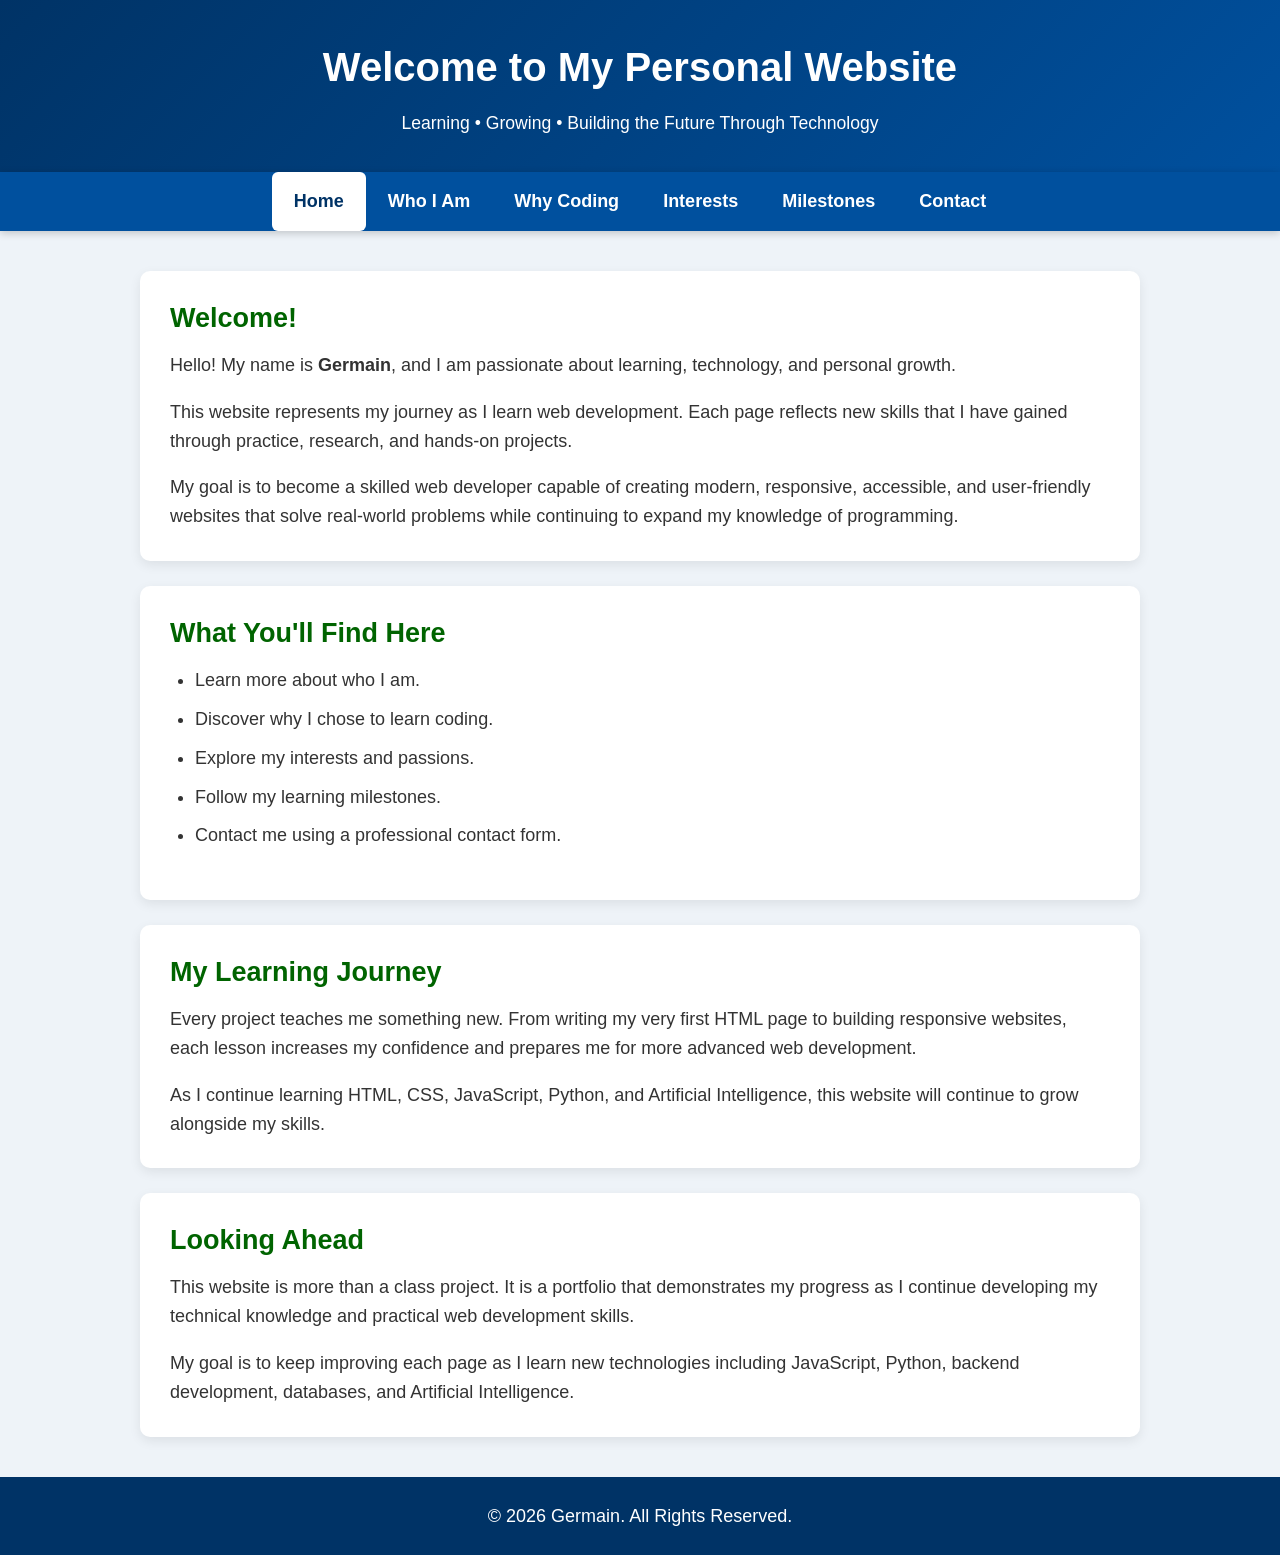
==== index.html @ 169ce285 "all files" ====
<!DOCTYPE html>
<html lang="en">

<head>
    <meta charset="UTF-8">
    <meta name="viewport" content="width=device-width, initial-scale=1.0">

    <meta name="description"
          content="Germain's personal website and web development learning journey.">

    <title>Home | Germain's Website</title>

    <link rel="stylesheet" href="style.css">
</head>

<body>

    <!-- Skip Link -->
    <a class="skip-link" href="#main-content">
        Skip to main content
    </a>

    <!-- Header -->
    <header>
        <div class="container">
            <h1>Welcome to My Personal Website</h1>

            <p>
                Learning • Growing • Building the Future Through Technology
            </p>
        </div>
    </header>

    <!-- Navigation -->
    <nav aria-label="Main navigation">

        <ul>

            <li>
                <a href="index.html"
                   class="active"
                   aria-current="page">
                    Home
                </a>
            </li>

            <li>
                <a href="who-i-am.html">
                    Who I Am
                </a>
            </li>

            <li>
                <a href="why-coding.html">
                    Why Coding
                </a>
            </li>

            <li>
                <a href="interests.html">
                    Interests
                </a>
            </li>

            <li>
                <a href="milestones.html">
                    Milestones
                </a>
            </li>

            <li>
                <a href="contact.html">
                    Contact
                </a>
            </li>

        </ul>

    </nav>

    <!-- Main Content -->
    <main id="main-content">

        <!-- Welcome -->
        <section>

            <h2>Welcome!</h2>

            <p>
                Hello! My name is <strong>Germain</strong>, and I am passionate
                about learning, technology, and personal growth.
            </p>

            <p>
                This website represents my journey as I learn web development.
                Each page reflects new skills that I have gained through
                practice, research, and hands-on projects.
            </p>

            <p>
                My goal is to become a skilled web developer capable of creating
                modern, responsive, accessible, and user-friendly websites that
                solve real-world problems while continuing to expand my knowledge
                of programming.
            </p>

        </section>

        <!-- Website Overview -->
        <section>

            <h2>What You'll Find Here</h2>

            <ul>

                <li>
                    Learn more about who I am.
                </li>

                <li>
                    Discover why I chose to learn coding.
                </li>

                <li>
                    Explore my interests and passions.
                </li>

                <li>
                    Follow my learning milestones.
                </li>

                <li>
                    Contact me using a professional contact form.
                </li>

            </ul>

        </section>

        <!-- Learning Journey -->
        <section>

            <h2>My Learning Journey</h2>

            <p>
                Every project teaches me something new. From writing my very
                first HTML page to building responsive websites, each lesson
                increases my confidence and prepares me for more advanced
                web development.
            </p>

            <p>
                As I continue learning HTML, CSS, JavaScript, Python, and
                Artificial Intelligence, this website will continue to grow
                alongside my skills.
            </p>

        </section>

        <!-- Future Vision -->
        <section>

            <h2>Looking Ahead</h2>

            <p>
                This website is more than a class project. It is a portfolio
                that demonstrates my progress as I continue developing my
                technical knowledge and practical web development skills.
            </p>

            <p>
                My goal is to keep improving each page as I learn new
                technologies including JavaScript, Python, backend
                development, databases, and Artificial Intelligence.
            </p>

        </section>

    </main>

    <!-- Footer -->
    <footer>

        <p>
            &copy; 2026 Germain. All Rights Reserved.
        </p>

    </footer>

</body>

</html>
---- style.css ----
/* =========================================================
   GLOBAL STYLES
   ========================================================= */

/* =========================================================
   GLOBAL STYLES
   ========================================================= */

* {
    margin: 0;
    padding: 0;
    box-sizing: border-box;
}

html {
    scroll-behavior: smooth;
}

body {
    font-family: Arial, Helvetica, sans-serif;
    font-size: 18px;
    line-height: 1.6;
    background: #eef3f8;
    color: #333;
    min-height: 100vh;
}

/* =========================================================
   SKIP LINK
   ========================================================= */

.skip-link {
    position: absolute;
    left: -9999px;
    top: 10px;

    background: #ffffff;
    color: #000000;

    padding: 10px 15px;

    border: 2px solid #000000;
    border-radius: 5px;

    text-decoration: none;
    font-weight: bold;

    z-index: 9999;
}

.skip-link:focus {
    left: 10px;
}

/* =========================================================
   HEADER
   ========================================================= */

header {
    background: linear-gradient(
        135deg,
        #003366,
        #00509e
    );

    color: #ffffff;
    text-align: center;
    padding: 35px 20px;
}

header h1 {
    font-size: 2.5rem;
    margin-bottom: 10px;
}

header p {
    font-size: 1.1rem;
    margin-bottom: 0;
}

/* =========================================================
   NAVIGATION
   ========================================================= */

nav {
    background: #00509e;

    position: sticky;
    top: 0;

    z-index: 1000;

    box-shadow: 0 2px 8px rgba(0, 0, 0, 0.2);
}

nav ul {
    list-style: none;

    display: flex;
    justify-content: center;
    align-items: stretch;

    flex-wrap: wrap;

    margin: 0;
    padding: 0;
}

nav li {
    margin: 0;
}

nav a {
    display: block;

    color: #ffffff;

    text-decoration: none;

    padding: 15px 22px;

    font-weight: bold;

    transition:
        background-color 0.3s ease,
        color 0.3s ease;
}

nav a:hover {
    background: #003366;
    color: #ffd700;
}

nav a.active {
    background: #ffffff;
    color: #003366;

    border-radius: 6px;
}

/* =========================================================
   ACCESSIBILITY FOCUS
   ========================================================= */

a:focus-visible,
input:focus-visible,
textarea:focus-visible,
button:focus-visible {
    outline: 3px solid #ffd700;
    outline-offset: 3px;
}

/* =========================================================
   MAIN CONTENT
   ========================================================= */

main {
    width: min(100% - 40px, 1000px);

    margin: 40px auto;
    padding: 0;
}

section {
    background: #ffffff;

    padding: 30px;

    margin-bottom: 25px;

    border-radius: 10px;

    box-shadow:
        0 4px 12px rgba(0, 0, 0, 0.08);
}

h2 {
    color: #006400;

    margin-bottom: 15px;

    line-height: 1.3;
}

h3 {
    color: #003366;

    margin-top: 20px;
    margin-bottom: 10px;

    font-size: 1.5rem;
}

p {
    margin-bottom: 18px;
}

p:last-child {
    margin-bottom: 0;
}

ul,
ol {
    margin-left: 25px;
    margin-bottom: 20px;
}

li {
    margin-bottom: 10px;
}

/* =========================================================
   INTERESTS GALLERY
   ========================================================= */

.interest-gallery {
    text-align: center;
}

.gallery-introduction {
    max-width: 750px;
    margin: 0 auto 25px;
}

/* Image container */

.gallery-image-container {
    width: 100%;

    display: flex;
    justify-content: center;
    align-items: center;

    margin: 25px auto;
}

/* Gallery image is approximately HALF the section width */

.gallery-image-container img {
    display: block;

    width: 50%;
    max-width: 500px;

    height: auto;

    margin: 0 auto;

    border-radius: 12px;

    box-shadow:
        0 5px 12px rgba(0, 0, 0, 0.2);

    transition:
        transform 0.3s ease,
        box-shadow 0.3s ease;
}

/* Small zoom effect */

.gallery-image-container img:hover {
    transform: scale(1.02);

    box-shadow:
        0 7px 16px rgba(0, 0, 0, 0.25);
}

/* Gallery counter */

.gallery-counter {
    font-weight: bold;

    color: #555;

    margin-top: 10px;
}

/* Gallery controls */

.gallery-controls {
    display: flex;

    justify-content: center;

    gap: 15px;

    margin-top: 20px;

    flex-wrap: wrap;
}

/* =========================================================
   GENERAL IMAGES
   ========================================================= */

img {
    display: block;

    max-width: 100%;
    height: auto;

    margin: 25px auto;

    border-radius: 12px;

    box-shadow:
        0 5px 12px rgba(0, 0, 0, 0.2);
}

/* =========================================================
   LINKS
   ========================================================= */

main a {
    color: #00509e;
    font-weight: bold;
}

main a:hover {
    color: #003366;
}

/* =========================================================
   CONTACT FORM
   ========================================================= */

form {
    display: flex;

    flex-direction: column;

    gap: 12px;

    margin-top: 20px;
}

label {
    font-weight: bold;

    margin-top: 5px;
}

input,
textarea {
    width: 100%;

    padding: 12px;

    font-family: inherit;
    font-size: 16px;

    color: #333;

    background: #ffffff;

    border: 2px solid #bbb;

    border-radius: 6px;

    transition:
        border-color 0.3s ease,
        box-shadow 0.3s ease;
}

input::placeholder,
textarea::placeholder {
    color: #666;
}

input:focus,
textarea:focus {
    border-color: #00509e;

    outline: none;

    box-shadow:
        0 0 5px rgba(0, 80, 158, 0.4);
}

textarea {
    resize: vertical;

    min-height: 150px;
}

/* =========================================================
   BUTTONS
   ========================================================= */

.button {
    display: inline-block;

    padding: 14px 20px;

    border: none;
    border-radius: 6px;

    cursor: pointer;

    font-family: inherit;
    font-size: 17px;
    font-weight: bold;

    text-align: center;

    transition:
        background-color 0.3s ease,
        transform 0.2s ease;
}

.button:hover {
    transform: translateY(-2px);
}

.button-primary {
    background: #00509e;
    color: #ffffff;
}

.button-primary:hover {
    background: #003366;
}

.button-secondary {
    background: #666666;
    color: #ffffff;
}

.button-secondary:hover {
    background: #444444;
}

/* =========================================================
   FORM ACTIONS
   ========================================================= */

.form-actions {
    display: flex;

    gap: 15px;

    flex-wrap: wrap;

    margin-top: 20px;
}

.form-actions .button {
    min-width: 130px;
}

/* =========================================================
   MESSAGE BOX
   ========================================================= */

.message {
    padding: 15px;

    margin-top: 20px;

    border-radius: 6px;

    background: #f1f8ff;

    border-left: 5px solid #00509e;
}

.message p {
    margin-top: 15px;
}

/* =========================================================
   CONFIRMATION BOX
   ========================================================= */

#confirmation {
    background: #f4fff1;

    border: 2px solid #2e8b57;

    border-radius: 10px;

    padding: 30px;

    text-align: center;

    margin-top: 20px;
}

#confirmation h2 {
    color: #2e8b57;

    margin-bottom: 15px;
}

#confirmation p {
    font-size: 1.1rem;

    margin-bottom: 20px;
}

/* =========================================================
   CODE BLOCKS
   ========================================================= */

pre {
    background: #f4f4f4;

    padding: 15px;

    overflow-x: auto;

    border-radius: 6px;

    margin: 20px 0;

    border: 1px solid #ddd;
}

code {
    font-family:
        "Courier New",
        Courier,
        monospace;
}

/* =========================================================
   FOOTER
   ========================================================= */

footer {
    background: #003366;

    color: #ffffff;

    text-align: center;

    padding: 25px;

    margin-top: 40px;
}

footer p {
    margin-bottom: 0;
}

/* =========================================================
   RESPONSIVE DESIGN
   ========================================================= */

@media (max-width: 768px) {

    body {
        font-size: 16px;
    }

    header {
        padding: 30px 20px;
    }

    header h1 {
        font-size: 2rem;
    }

    nav ul {
        flex-direction: column;
    }

    nav a {
        text-align: center;

        border-bottom:
            1px solid rgba(255, 255, 255, 0.15);
    }

    main {
        width: min(100% - 30px, 1000px);

        margin-top: 25px;
    }

    section {
        padding: 20px;
    }

    /* Smaller gallery images on tablets */

    .gallery-image-container img {
        width: 60%;
        max-width: 400px;
    }

    .form-actions {
        flex-direction: column;
    }

    .form-actions .button,
    .button {
        width: 100%;
    }

    .gallery-controls .button {
        width: auto;
        min-width: 130px;
    }
}

/* =========================================================
   SMALL SCREENS
   ========================================================= */

@media (max-width: 480px) {

    header {
        padding: 25px 15px;
    }

    header h1 {
        font-size: 1.7rem;
    }

    header p {
        font-size: 1rem;
    }

    main {
        width: calc(100% - 20px);

        margin-top: 20px;
    }

    section {
        padding: 18px;

        border-radius: 8px;
    }

    nav a {
        padding: 12px 15px;
    }

    input,
    textarea {
        font-size: 16px;
    }

    /* Gallery images remain comfortable on phones */

    .gallery-image-container img {
        width: 80%;
        max-width: 300px;
    }

    .gallery-controls {
        flex-direction: column;
        align-items: center;
    }

    .gallery-controls .button {
        width: 100%;
    }

    footer {
        padding: 20px 15px;
    }
}

/* =========================================================
   REDUCED MOTION ACCESSIBILITY
   ========================================================= */

@media (prefers-reduced-motion: reduce) {

    html {
        scroll-behavior: auto;
    }

    *,
    *::before,
    *::after {
        transition: none !important;
        animation: none !important;
    }
}
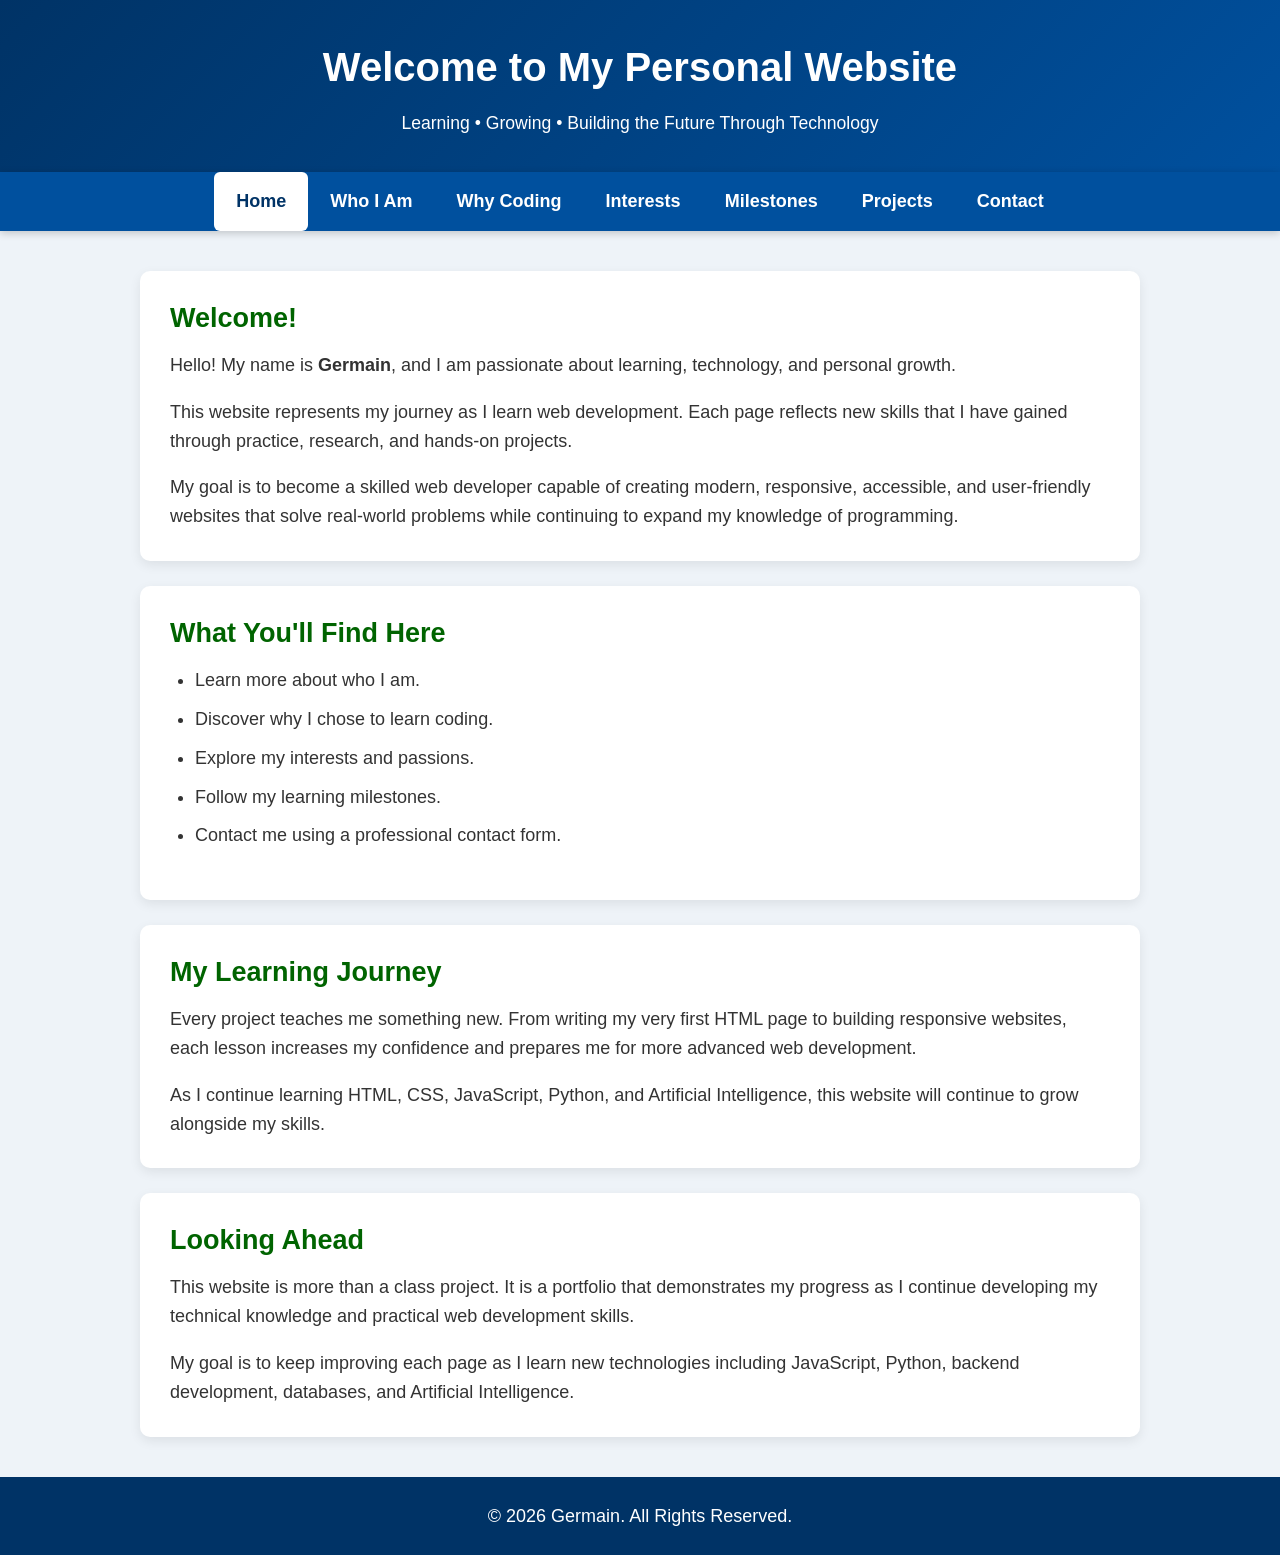
==== commit 11914cb5: "Add projects page and navigation" ====
--- a/index.html
+++ b/index.html
@@ -67,7 +67,7 @@
                     Milestones
                 </a>
             </li>
-
+<a href="projects.html">Projects</a>
             <li>
                 <a href="contact.html">
                     Contact
